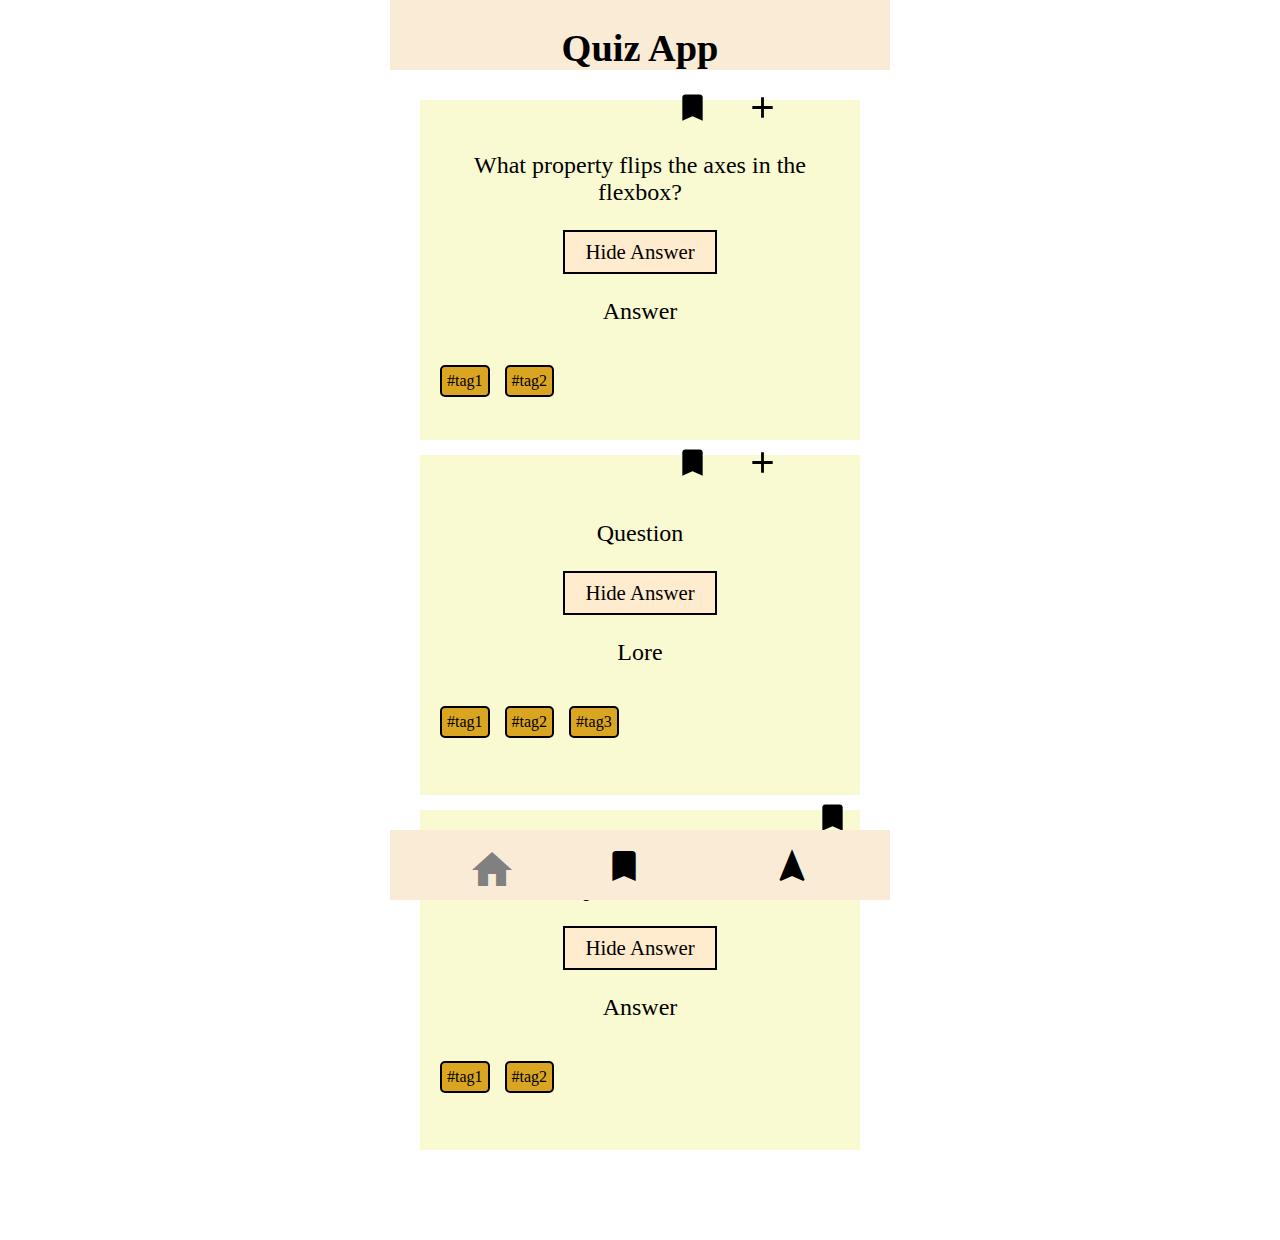
==== index.html @ e4fbfa64 "Add styling to highlight nav-bar button respective to the site the user is currently on" ====
<!DOCTYPE html>
<html lang="en">
  <head>
    <meta charset="UTF-8" />
    <meta name="viewport" content="width=device-width, initial-scale=1.0" />
    <link rel="stylesheet" href="./styles/styles.css" />
    <link
      href="https://fonts.googleapis.com/icon?family=Material+Icons"
      rel="stylesheet"
    />
    <!-- stylesheet link for google icons -->
    <title>Quiz App</title>
  </head>
  <body>
    <div class="flex-wrapper">
      <header>
        <h1 id="title">Quiz App</h1>
      </header>
      <section class="card-area">
        <div class="card">
          <i class="material-icons">bookmark_added</i>
          <p class="card-question">
            What property flips the axes in the flexbox?
          </p>
          <div class="card-button">Hide Answer</div>
          <p class="card-answer">Answer</p>
          <ul class="card-tag-list">
            <li>#tag1</li>
            <li>#tag2</li>
          </ul>
        </div>
        <div class="card">
          <i class="material-icons">bookmark_added</i>
          <p class="card-question">Question</p>
          <div class="card-button">Hide Answer</div>
          <p class="card-answer">Lore</p>
          <ul class="card-tag-list">
            <li>#tag1</li>
            <li>#tag2</li>
            <li>#tag3</li>
          </ul>
        </div>
        <div class="card">
          <i class="material-icons">bookmark</i>
          <p class="card-question">Lorem ipsum dolor sit amet</p>
          <div class="card-button">Hide Answer</div>
          <p class="card-answer">Answer</p>
          <ul class="card-tag-list">
            <li>#tag1</li>
            <li>#tag2</li>
          </ul>
        </div>
      </section>
      <footer>
        <ul class="nav-bar">
          <li class="you-are-here">
            <a href="index.html">
              <i class="material-icons">home</i>
            </a>
          </li>
          <li>
            <a href="">
              <i class="material-icons">bookmarks</i>
            </a>
          </li>
          <li>
            <a href=""><i class="material-icons">navigation</i></a>
          </li>
        </ul>
      </footer>
    </div>
  </body>
</html>
---- styles/styles.css ----
body {
  text-align: center;
  /* border: 5px solid black; */
  padding: 0;
  margin: 0 auto;
  height: 100%;
  width: 500px;
}

.flex-wrapper {
  display: flex;
  flex-direction: column;
  justify-content: center;
  align-items: stretch;
  /* border: 3px solid green; */
  height: 100%;
  margin: 0 auto;
}

header {
  height: 70px;
  margin-bottom: 20px;
  position: sticky;
  /* sticky worked to stick header and footer respectively to top and bottom of page within flexbox */
  top: 0;
  background-color: antiquewhite;
  /* border: 3px solid hotpink; */
  align-content: center;
  /* this helped me to put #title in the middle */
}

#title {
  display: inline-block;
  font-size: 2.4rem;
}

.card-area {
  display: flex;
  flex-direction: column;
  justify-content: flex-start;
  align-items: center;
  gap: 15px;
  margin-top: 10px;
  /* border: 3px solid hotpink; */
  height: 100%;
}

.card {
  /* border: 3px solid blue; */
  /* hier besser mit flex-basis attributen arbeiten */
  width: 400px;
  height: 300px;
  text-align: center;
  padding: 20px;
  background-color: lightgoldenrodyellow;

  /* Solution to make bookmark button stick out - PART ONE  */
  position: relative;

  /* flexbox within cards */
  display: flex;
  flex-direction: column;
  justify-content: center;
  align-items: center;
}

/* nur behelfsmäßig fürs flexbox styling */
/* .card p,
div,
.card-tags {
  border: 2px solid green;
} */

.card i {
  /* Solution to make bookmark button stick out - PART TWO  */
  position: absolute;
  top: -10px;
  /* -10 px makes the button sticking out on the top slightly */
  right: 10px;
  /* icon size */
  font-size: 2.2rem;
}

.card p {
  font-size: 1.5rem;
}

.card-button {
  border: 2px solid black;
  background-color: blanchedalmond;
  width: 150px;
  height: 40px;
  /* !! hier muss ich noch von fixen Werten zu flexbox Werten kommen */
  align-content: center;
  /* um den button text in die Mitte zu bekommen */
  font-size: 1.3rem;
}

.card-tag-list {
  list-style: none;
  padding: 0;
  display: flex;
  flex-wrap: wrap;
  align-self: flex-start;
  gap: 15px;
}

.card-tag-list li {
  border: 2px solid black;
  background-color: goldenrod;
  border-radius: 5px;
  padding: 5px;
}

footer {
  position: sticky;
  bottom: 0;
  height: 70px;
  margin-top: 20px;
  background-color: antiquewhite;
  align-content: center;
  /* border: 3px solid hotpink; */
}

.nav-bar {
  list-style: none;
  display: flex;
  justify-content: space-evenly;

  /* align-items bewirkt nichts */
  /* align-items: flex-end; */

  padding: 0;
  gap: 10px;
  background-color: antiquewhite;

  /* border: 3px solid burlywood; */
}

/* .nav-bar li {
  border: 3px solid green;
} */

.nav-bar i {
  color: black;
  font-size: 2.5rem;
}

/* man muss in diesem Fall direkt das i innerhalb des elements mit der class ansprechen, um es beeinflussen zu könnnen */
.you-are-here i {
  color: grey;
  font-size: 3rem;
}
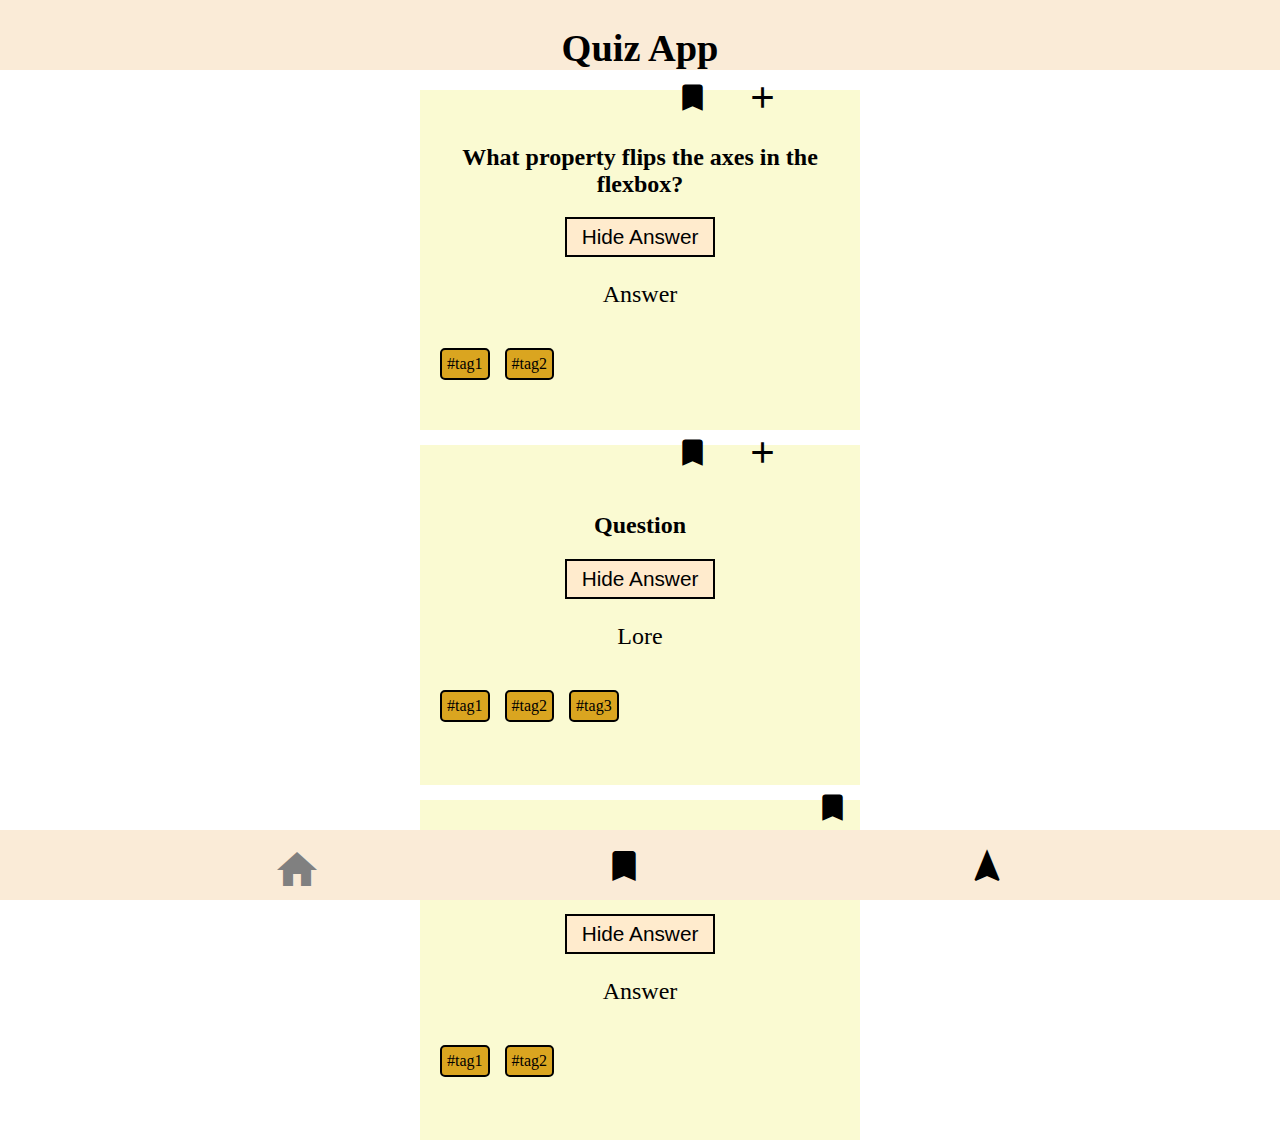
==== commit 8604b211: "Improve html to make it more semantic, split up CSS, update projectplan.md" ====
--- a/index.html
+++ b/index.html
@@ -12,62 +12,60 @@
     <title>Quiz App</title>
   </head>
   <body>
-    <div class="flex-wrapper">
-      <header>
-        <h1 id="title">Quiz App</h1>
-      </header>
-      <section class="card-area">
-        <div class="card">
-          <i class="material-icons">bookmark_added</i>
-          <p class="card-question">
-            What property flips the axes in the flexbox?
-          </p>
-          <div class="card-button">Hide Answer</div>
-          <p class="card-answer">Answer</p>
-          <ul class="card-tag-list">
-            <li>#tag1</li>
-            <li>#tag2</li>
-          </ul>
-        </div>
-        <div class="card">
-          <i class="material-icons">bookmark_added</i>
-          <p class="card-question">Question</p>
-          <div class="card-button">Hide Answer</div>
-          <p class="card-answer">Lore</p>
-          <ul class="card-tag-list">
-            <li>#tag1</li>
-            <li>#tag2</li>
-            <li>#tag3</li>
-          </ul>
-        </div>
-        <div class="card">
-          <i class="material-icons">bookmark</i>
-          <p class="card-question">Lorem ipsum dolor sit amet</p>
-          <div class="card-button">Hide Answer</div>
-          <p class="card-answer">Answer</p>
-          <ul class="card-tag-list">
-            <li>#tag1</li>
-            <li>#tag2</li>
-          </ul>
-        </div>
-      </section>
-      <footer>
-        <ul class="nav-bar">
-          <li class="you-are-here">
-            <a href="index.html">
-              <i class="material-icons">home</i>
-            </a>
-          </li>
-          <li>
-            <a href="">
-              <i class="material-icons">bookmarks</i>
-            </a>
-          </li>
-          <li>
-            <a href=""><i class="material-icons">navigation</i></a>
-          </li>
+    <header class="header">
+      <h1 class="header__title" id="title">Quiz App</h1>
+    </header>
+    <section class="card-area">
+      <article class="card">
+        <i class="material-icons">bookmark_added</i>
+        <h2 class="card-question">
+          What property flips the axes in the flexbox?
+        </h2>
+        <button class="card-button">Hide Answer</button>
+        <p class="card-answer">Answer</p>
+        <ul class="card-tag-list">
+          <li>#tag1</li>
+          <li>#tag2</li>
         </ul>
-      </footer>
-    </div>
+      </article>
+      <article class="card">
+        <i class="material-icons">bookmark_added</i>
+        <h2 class="card-question">Question</h2>
+        <button class="card-button">Hide Answer</button>
+        <p class="card-answer">Lore</p>
+        <ul class="card-tag-list">
+          <li>#tag1</li>
+          <li>#tag2</li>
+          <li>#tag3</li>
+        </ul>
+      </article>
+      <article class="card">
+        <i class="material-icons">bookmark</i>
+        <h2 class="card-question">Lorem ipsum dolor sit amet</h2>
+        <button class="card-button">Hide Answer</button>
+        <p class="card-answer">Answer</p>
+        <ul class="card-tag-list">
+          <li>#tag1</li>
+          <li>#tag2</li>
+        </ul>
+      </article>
+    </section>
+    <footer>
+      <ul class="nav-bar">
+        <li class="you-are-here">
+          <a href="index.html">
+            <i class="material-icons">home</i>
+          </a>
+        </li>
+        <li>
+          <a href="">
+            <i class="material-icons">bookmarks</i>
+          </a>
+        </li>
+        <li>
+          <a href=""><i class="material-icons">navigation</i></a>
+        </li>
+      </ul>
+    </footer>
   </body>
 </html>
--- a/styles/styles.css
+++ b/styles/styles.css
@@ -1,153 +1,5 @@
-body {
-  text-align: center;
-  /* border: 5px solid black; */
-  padding: 0;
-  margin: 0 auto;
-  height: 100%;
-  width: 500px;
-}
-
-.flex-wrapper {
-  display: flex;
-  flex-direction: column;
-  justify-content: center;
-  align-items: stretch;
-  /* border: 3px solid green; */
-  height: 100%;
-  margin: 0 auto;
-}
-
-header {
-  height: 70px;
-  margin-bottom: 20px;
-  position: sticky;
-  /* sticky worked to stick header and footer respectively to top and bottom of page within flexbox */
-  top: 0;
-  background-color: antiquewhite;
-  /* border: 3px solid hotpink; */
-  align-content: center;
-  /* this helped me to put #title in the middle */
-}
-
-#title {
-  display: inline-block;
-  font-size: 2.4rem;
-}
-
-.card-area {
-  display: flex;
-  flex-direction: column;
-  justify-content: flex-start;
-  align-items: center;
-  gap: 15px;
-  margin-top: 10px;
-  /* border: 3px solid hotpink; */
-  height: 100%;
-}
-
-.card {
-  /* border: 3px solid blue; */
-  /* hier besser mit flex-basis attributen arbeiten */
-  width: 400px;
-  height: 300px;
-  text-align: center;
-  padding: 20px;
-  background-color: lightgoldenrodyellow;
-
-  /* Solution to make bookmark button stick out - PART ONE  */
-  position: relative;
-
-  /* flexbox within cards */
-  display: flex;
-  flex-direction: column;
-  justify-content: center;
-  align-items: center;
-}
-
-/* nur behelfsmäßig fürs flexbox styling */
-/* .card p,
-div,
-.card-tags {
-  border: 2px solid green;
-} */
-
-.card i {
-  /* Solution to make bookmark button stick out - PART TWO  */
-  position: absolute;
-  top: -10px;
-  /* -10 px makes the button sticking out on the top slightly */
-  right: 10px;
-  /* icon size */
-  font-size: 2.2rem;
-}
-
-.card p {
-  font-size: 1.5rem;
-}
-
-.card-button {
-  border: 2px solid black;
-  background-color: blanchedalmond;
-  width: 150px;
-  height: 40px;
-  /* !! hier muss ich noch von fixen Werten zu flexbox Werten kommen */
-  align-content: center;
-  /* um den button text in die Mitte zu bekommen */
-  font-size: 1.3rem;
-}
-
-.card-tag-list {
-  list-style: none;
-  padding: 0;
-  display: flex;
-  flex-wrap: wrap;
-  align-self: flex-start;
-  gap: 15px;
-}
-
-.card-tag-list li {
-  border: 2px solid black;
-  background-color: goldenrod;
-  border-radius: 5px;
-  padding: 5px;
-}
-
-footer {
-  position: sticky;
-  bottom: 0;
-  height: 70px;
-  margin-top: 20px;
-  background-color: antiquewhite;
-  align-content: center;
-  /* border: 3px solid hotpink; */
-}
-
-.nav-bar {
-  list-style: none;
-  display: flex;
-  justify-content: space-evenly;
-
-  /* align-items bewirkt nichts */
-  /* align-items: flex-end; */
-
-  padding: 0;
-  gap: 10px;
-  background-color: antiquewhite;
-
-  /* border: 3px solid burlywood; */
-}
-
-/* .nav-bar li {
-  border: 3px solid green;
-} */
-
-.nav-bar i {
-  color: black;
-  font-size: 2.5rem;
-}
-
-/* man muss in diesem Fall direkt das i innerhalb des elements mit der class ansprechen, um es beeinflussen zu könnnen */
-.you-are-here i {
-  color: grey;
-  font-size: 3rem;
-}
+@import url(/styles/components/global.css);
+@import url(/styles/components/profile_page.css);
+@import url(/styles/components/header.css);
+@import url(/styles/components/footer.css);
+@import url(/styles/components/card.css);
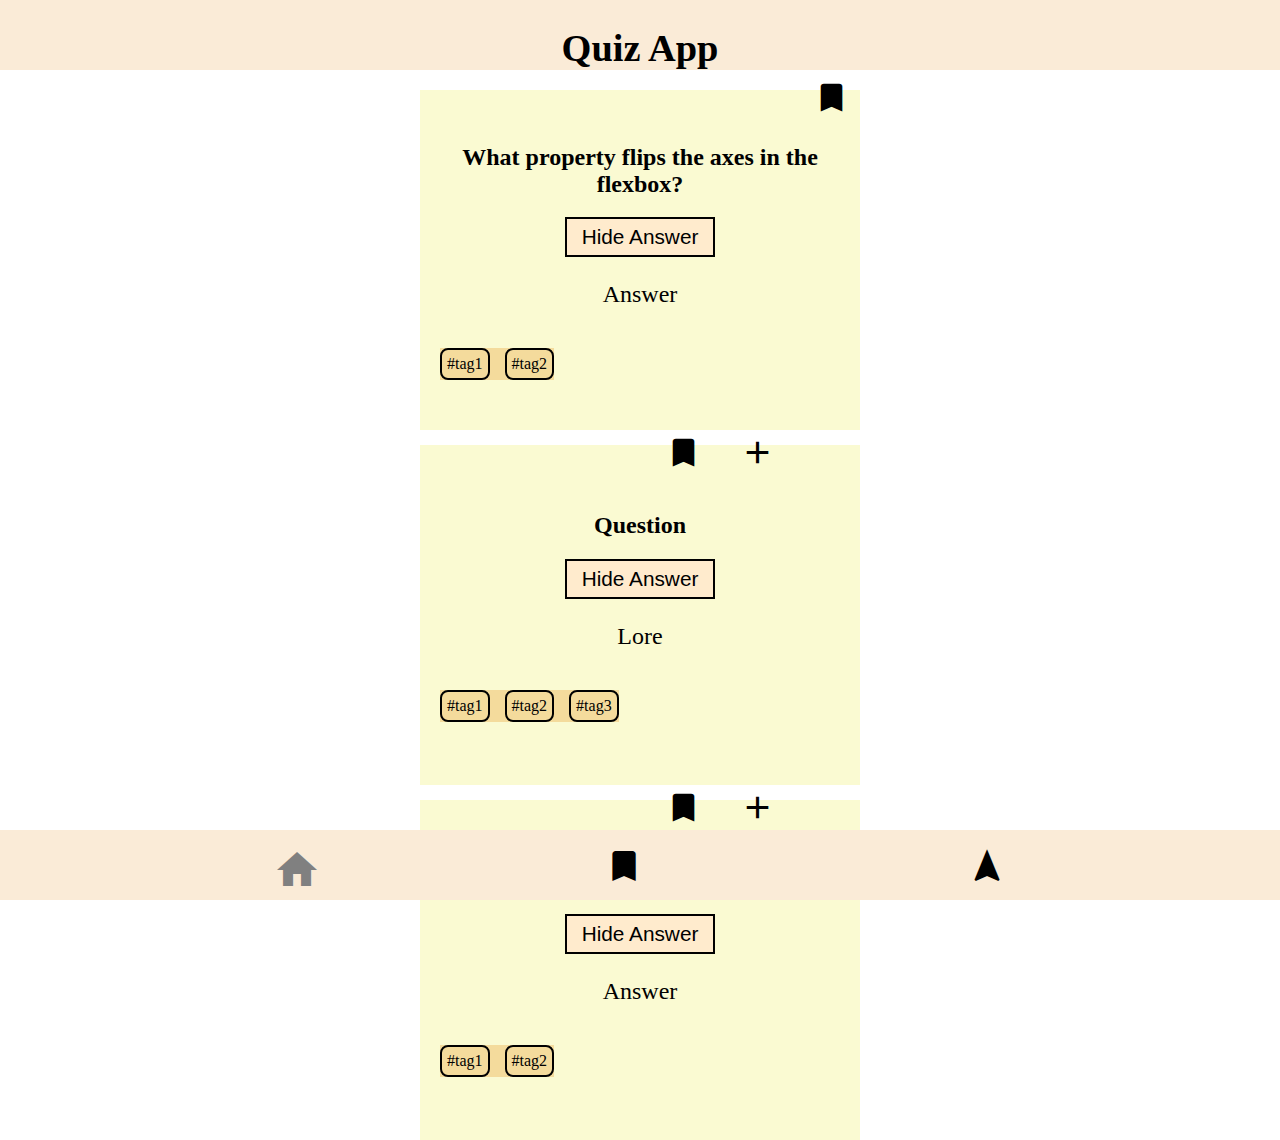
==== commit 9c64e0aa: "Add toogle to index.html to change appearance of bookmark icon" ====
--- a/index.html
+++ b/index.html
@@ -8,8 +8,9 @@
       href="https://fonts.googleapis.com/icon?family=Material+Icons"
       rel="stylesheet"
     />
+    <script src="/scripts/bookmark-toggle.js" defer></script>
     <!-- stylesheet link for google icons -->
-    <title>Quiz App</title>
+    <title>Quizz App</title>
   </head>
   <body>
     <header class="header">
@@ -17,7 +18,10 @@
     </header>
     <section class="card-area">
       <article class="card">
-        <i class="material-icons">bookmark_added</i>
+        <i
+          class="card--icon card--icon--not-added material-icons"
+          data-js="card-icon"
+        ></i>
         <h2 class="card-question">
           What property flips the axes in the flexbox?
         </h2>
@@ -29,7 +33,7 @@
         </ul>
       </article>
       <article class="card">
-        <i class="material-icons">bookmark_added</i>
+        <i class="card--icon card--icon--added material-icons"></i>
         <h2 class="card-question">Question</h2>
         <button class="card-button">Hide Answer</button>
         <p class="card-answer">Lore</p>
@@ -40,7 +44,7 @@
         </ul>
       </article>
       <article class="card">
-        <i class="material-icons">bookmark</i>
+        <i class="card--icon card--icon--added material-icons"></i>
         <h2 class="card-question">Lorem ipsum dolor sit amet</h2>
         <button class="card-button">Hide Answer</button>
         <p class="card-answer">Answer</p>
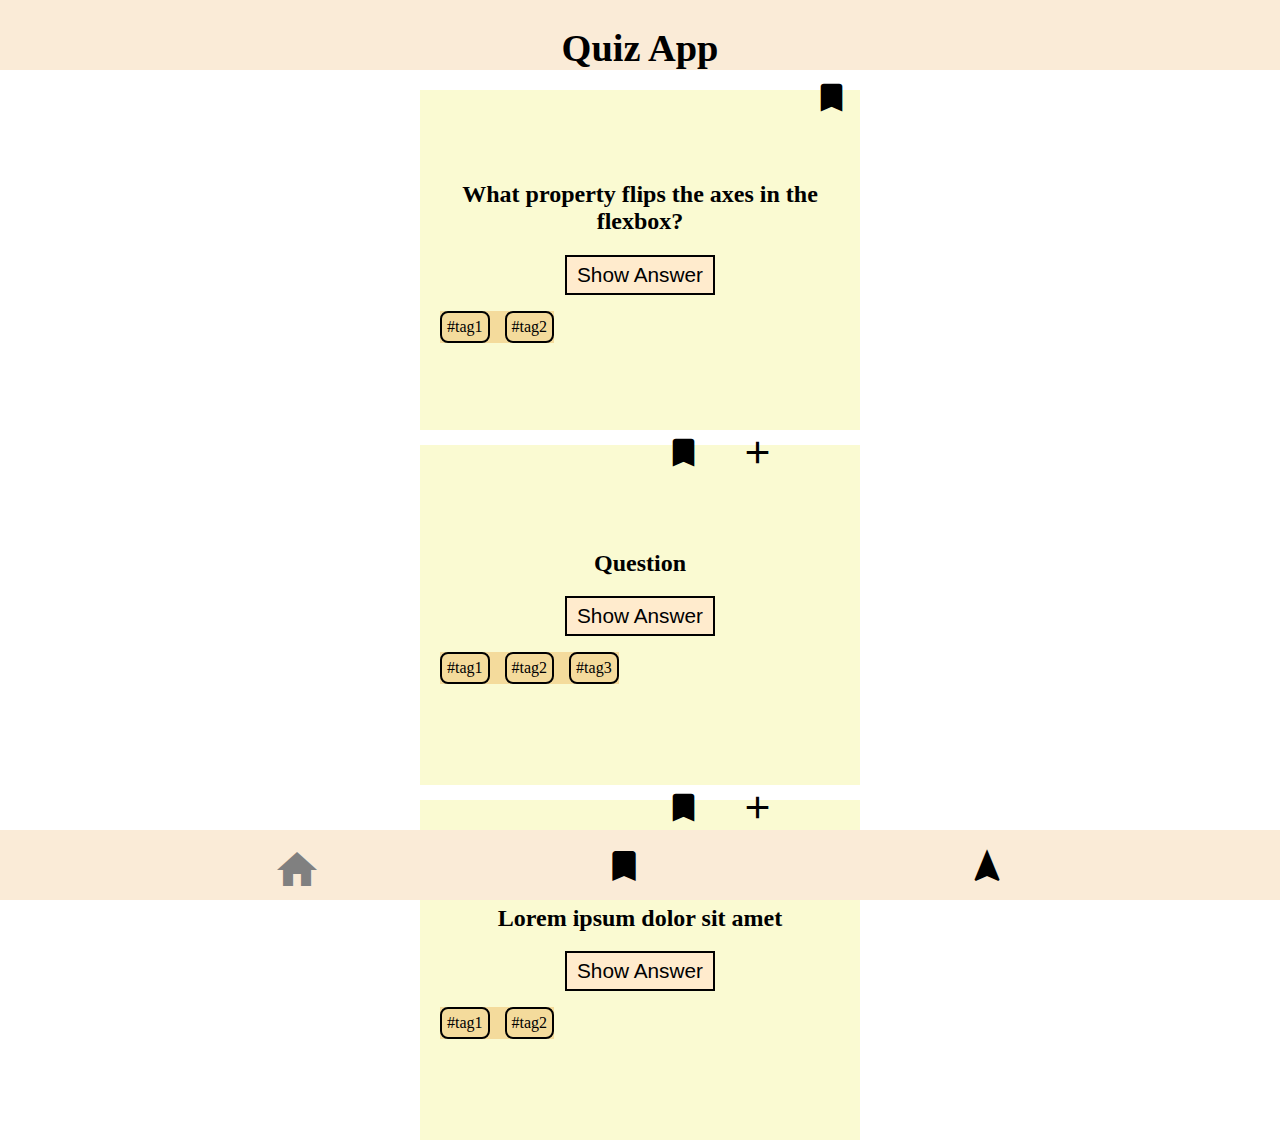
==== commit 90e21207: "Make answer button toggleable and causing card-answer content visibility to toggle" ====
--- a/index.html
+++ b/index.html
@@ -9,6 +9,7 @@
       rel="stylesheet"
     />
     <script src="/scripts/bookmark-toggle.js" defer></script>
+    <script src="/scripts/answer-button.js" defer></script>
     <!-- stylesheet link for google icons -->
     <title>Quizz App</title>
   </head>
@@ -16,7 +17,7 @@
     <header class="header">
       <h1 class="header__title" id="title">Quiz App</h1>
     </header>
-    <section class="card-area">
+    <section class="card-area" data-js="card-area">
       <article class="card">
         <i
           class="card--icon card--icon--not-added material-icons"
@@ -25,8 +26,14 @@
         <h2 class="card-question">
           What property flips the axes in the flexbox?
         </h2>
-        <button class="card-button">Hide Answer</button>
-        <p class="card-answer">Answer</p>
+        <button
+          class="card-button card-button--answer-hidden-state"
+          data-js="card-button"
+          ;
+        ></button>
+        <p class="card-answer" data-js="card-answer">
+          Lorem Ipsum dolor sit amet Lorem Ipsum dolor sit amet
+        </p>
         <ul class="card-tag-list">
           <li>#tag1</li>
           <li>#tag2</li>
@@ -35,8 +42,13 @@
       <article class="card">
         <i class="card--icon card--icon--added material-icons"></i>
         <h2 class="card-question">Question</h2>
-        <button class="card-button">Hide Answer</button>
-        <p class="card-answer">Lore</p>
+        <button
+          class="card-button card-button--answer-hidden-state"
+          data-js="card-button"
+        ></button>
+        <p class="card-answer" data-js="card-answer">
+          Lorem Ipsum dolor sit amet
+        </p>
         <ul class="card-tag-list">
           <li>#tag1</li>
           <li>#tag2</li>
@@ -46,8 +58,13 @@
       <article class="card">
         <i class="card--icon card--icon--added material-icons"></i>
         <h2 class="card-question">Lorem ipsum dolor sit amet</h2>
-        <button class="card-button">Hide Answer</button>
-        <p class="card-answer">Answer</p>
+        <button
+          class="card-button card-button--answer-hidden-state"
+          data-js="card-button"
+        ></button>
+        <p class="card-answer" data-js="card-answer">
+          Lorem Ipsum dolor sit amet
+        </p>
         <ul class="card-tag-list">
           <li>#tag1</li>
           <li>#tag2</li>
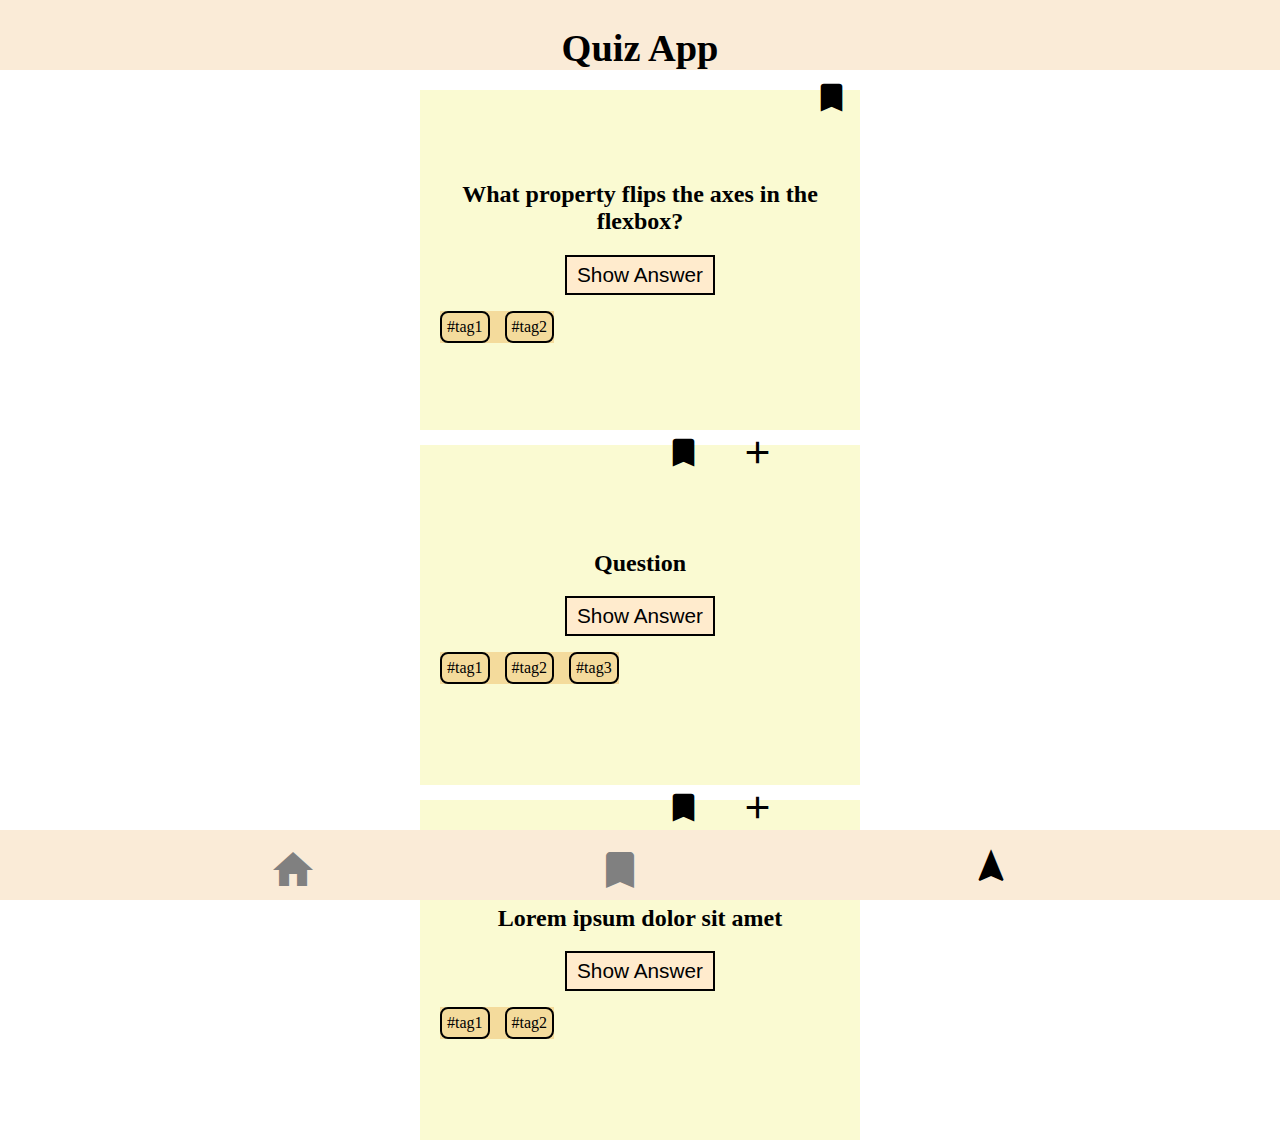
==== commit db692492: "Improve navbar in footer" ====
--- a/index.html
+++ b/index.html
@@ -78,13 +78,15 @@
             <i class="material-icons">home</i>
           </a>
         </li>
-        <li>
-          <a href="">
+        <li class="you-are-here">
+          <a href="booksmarks.html">
             <i class="material-icons">bookmarks</i>
           </a>
         </li>
         <li>
-          <a href=""><i class="material-icons">navigation</i></a>
+          <a href="profile-page.html"
+            ><i class="material-icons">navigation</i></a
+          >
         </li>
       </ul>
     </footer>
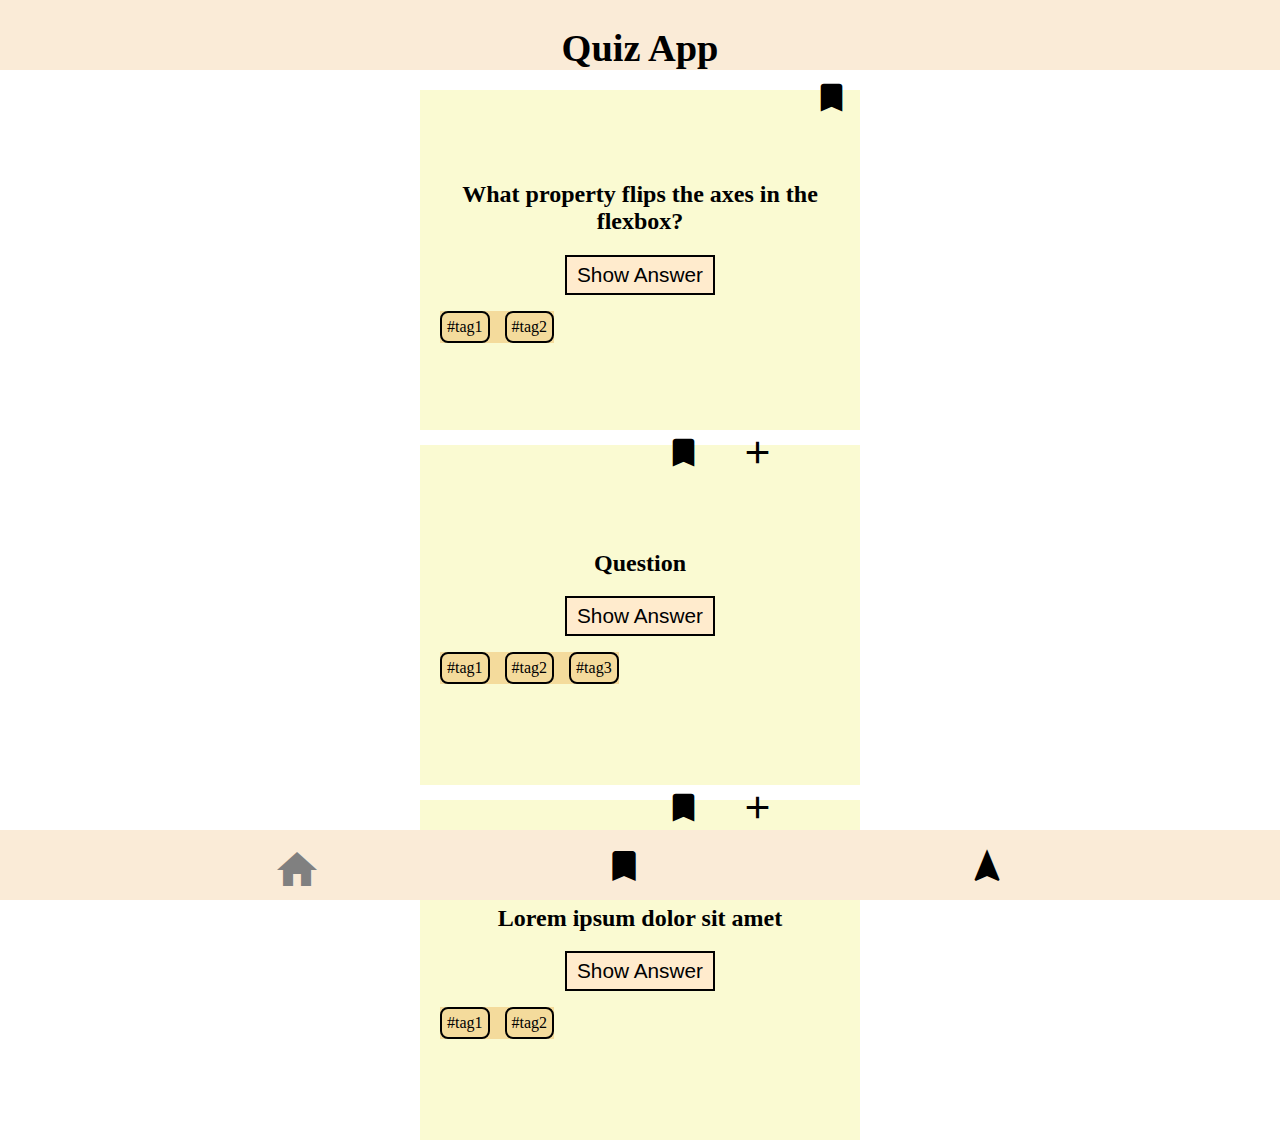
==== commit 37de8763: "Improve navbar in footer 2" ====
--- a/index.html
+++ b/index.html
@@ -78,7 +78,7 @@
             <i class="material-icons">home</i>
           </a>
         </li>
-        <li class="you-are-here">
+        <li>
           <a href="booksmarks.html">
             <i class="material-icons">bookmarks</i>
           </a>
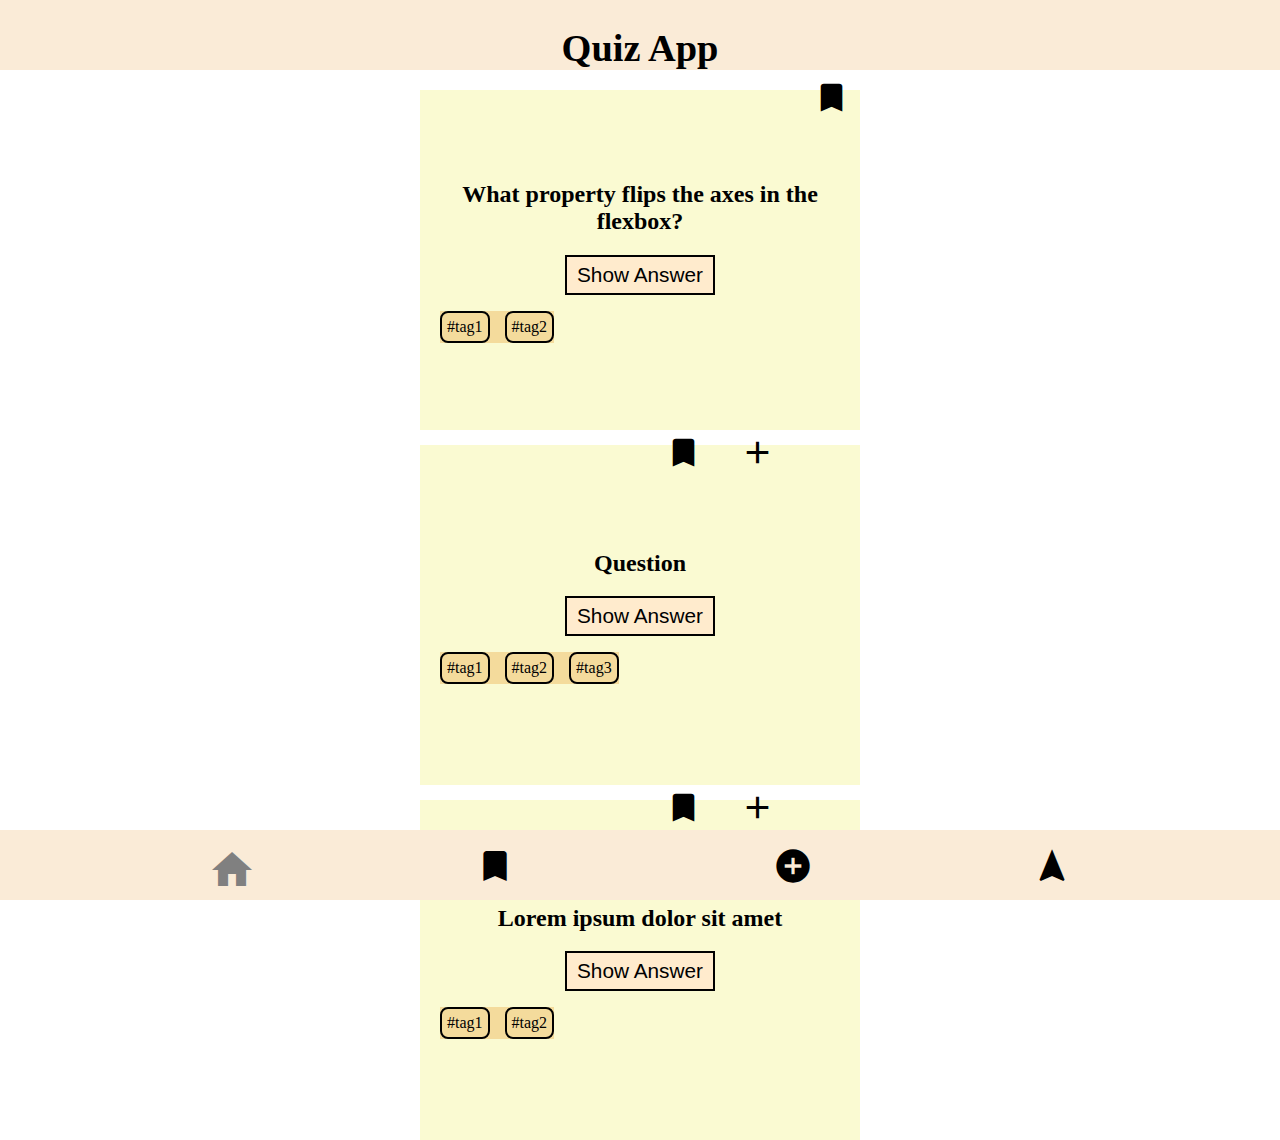
==== commit d3df0729: "Implement create new card feature and html doc" ====
--- a/index.html
+++ b/index.html
@@ -17,7 +17,7 @@
     <header class="header">
       <h1 class="header__title" id="title">Quiz App</h1>
     </header>
-    <section class="card-area" data-js="card-area">
+    <main class="card-area" data-js="card-area">
       <article class="card">
         <i
           class="card--icon card--icon--not-added material-icons"
@@ -29,7 +29,7 @@
         <button
           class="card-button card-button--answer-hidden-state"
           data-js="card-button"
-          ;
+          type="button"
         ></button>
         <p class="card-answer" data-js="card-answer">
           Lorem Ipsum dolor sit amet Lorem Ipsum dolor sit amet
@@ -45,6 +45,7 @@
         <button
           class="card-button card-button--answer-hidden-state"
           data-js="card-button"
+          type="button"
         ></button>
         <p class="card-answer" data-js="card-answer">
           Lorem Ipsum dolor sit amet
@@ -61,6 +62,7 @@
         <button
           class="card-button card-button--answer-hidden-state"
           data-js="card-button"
+          type="button"
         ></button>
         <p class="card-answer" data-js="card-answer">
           Lorem Ipsum dolor sit amet
@@ -70,22 +72,27 @@
           <li>#tag2</li>
         </ul>
       </article>
-    </section>
+    </main>
     <footer>
       <ul class="nav-bar">
         <li class="you-are-here">
-          <a href="index.html">
+          <a href="index.html" title="link-to-homepage">
             <i class="material-icons">home</i>
           </a>
         </li>
         <li>
-          <a href="booksmarks.html">
+          <a href="booksmarks.html" title="link-to-bookmarks">
             <i class="material-icons">bookmarks</i>
           </a>
         </li>
         <li>
-          <a href="profile-page.html"
-            ><i class="material-icons">navigation</i></a
+          <a href="form.html" title="link-to-form-for-new-card">
+            <i class="material-icons">add_circle</i>
+          </a>
+        </li>
+        <li>
+          <a href="profile-page.html" title="link-to-profile">
+            <i class="material-icons">navigation</i></a
           >
         </li>
       </ul>
--- a/styles/styles.css
+++ b/styles/styles.css
@@ -3,3 +3,4 @@
 @import url(/styles/components/header.css);
 @import url(/styles/components/footer.css);
 @import url(/styles/components/card.css);
+@import url(/styles/components/form.css);
